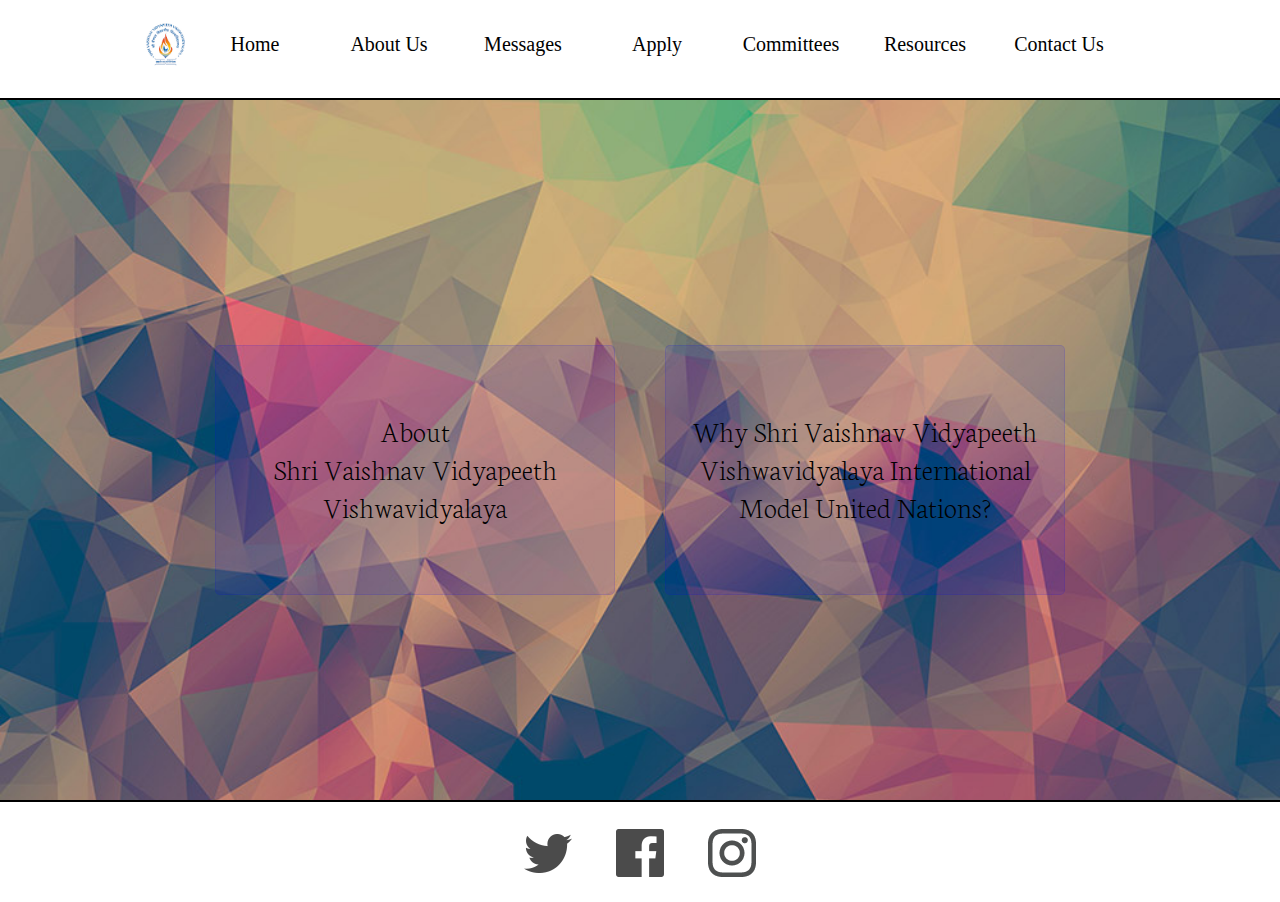
==== about.html @ 07e8a634 "second commit" ====
<!DOCTYPE html>
<html lang="en">
    <head>
      <meta charset="UTF-8">
      <meta name="viewport" content="width=device-width, initial-scale=1.0">
      <meta http-equiv="X-UA-Compatible" content="ie=edge">
      <title>SVVVMUN | About-Us</title>
      <link rel="stylesheet" href="css/aboutus.css" media="screen" title="no title" charset="utf-8">
      <link rel="icon" href="favicon.ico?" type="image/x-icon">
      <link href="https://fonts.googleapis.com/css?family=Neuton" rel="stylesheet">
      <script type="text/javascript" src="js/about.js"></script>
    </head>
    <body>
      <header>
        <div class="fixed-width">
          <a id="nav-logo" href="index.html"><img src="svvvlogo.png" alt="LOGO" height="50px" width="50px"></a>
          <nav id="nav-1">
              <li class="nav-link"><a class="link-3" href="index.html">Home</a></li>
              <li class="nav-link"><a class="link-3" href="about.html">About Us</a></li>
              <li class="nav-link"><a class="link-3" href="messages.html">Messages</a></li>
              <li class="nav-link"><a class="link-3" href="index.html#apply">Apply</a></li>
              <li class="nav-link"><a class="link-3" href="committees.html">Committees</a></li>
              <li class="nav-link"><a class="link-3" href="resources.html">Resources</a></li>
              <li class="nav-link"><a class="link-3" href="contact.html">Contact Us</a></li>
          </nav>
        </div>
      </header>

      <div class="content">
        <div class="content-fixed-width">
          <div onclick='aboutSVVV()' class="aboutSVVV hover">
            <h1>About <br>Shri Vaishnav Vidyapeeth Vishwavidyalaya</h1>
          </div>
          <div onclick='aboutSVVVMUN()' class="aboutSVVVMUN hover">
            <h1>Why Shri Vaishnav Vidyapeeth Vishwavidyalaya International Model United Nations?</h1>
          </div>
          <div id="aboutBoth">
            <div onclick="closeOpenWindow()" id="backButton">
              &#171;
            </div>
            <br />
            <div id="message">
            </div>
          </div>
        </div>
      </div>

      <footer>
        <div class="footer-fixed-width">
          <div class="social-icons">
            <img src="footericons/twitter.png" alt="SVVVIMUN Twitter" />
          </div>
          <div class="social-icons">
            <a href="https://www.facebook.com/SVVVIMUN/?hc_ref=SEARCH" target="_blank"><img src="footericons/facebook.png" alt="SVVVIMUN Facebook" /></a>
          </div>
          <div class="social-icons">
            <img src="footericons/insta.png" alt="SVVVIMUN Instagram" />
          </div>
        </div>
      </footer>
    </body>
</html>
---- css/aboutus.css ----
* {
  box-sizing: border-box;
  margin: 0;
  text-decoration: none;
  color: black;
  font-weight: lighter;
}

@media screen and (min-width: 1020px)
{
  .fixed-width{
    width: 1000px;
    height: auto;
    text-align: center;
    margin: 0 auto;
  }

  header {
    width: 100%;
    height: 100px;
    background-color: white;
    position:relative;
    border-bottom: 2px solid black;
    text-align: center;
  }

  li {
    width: 100px;
    display: inline-block;
    margin-left: 15px;
    margin-right: 15px;
    font-size: 20px;
    height: 50px;
    padding-top: 13px;
    transition: 0.4s;
  }

  li:hover {
    border-radius: 10px;
    background-color: rgba(0,0,255,0.1);
    color:#3AA9F5;
  }

  #nav-1{
    height: 100px;
    float:left;
    padding-top: 20px;
    font-family: Raleway;
  }

  #nav-logo {
    padding-top: 20px;
    float: left;
  }
  /*End of Navigation*/

  /*start of content*/
  .content {
    font-family: 'Neuton', serif;
    width: 100%;
    height: 700px;
    padding-top: 130px;
    background-image: url(../bg/bg-1.jpg);
    background-repeat: no-repeat;
    background-size: cover;
  }

  .content-fixed-width {
    width: 1000px;
    margin: 0 auto;
    height: 500px;
    text-align: center;
    padding-top: 50px;
  }

  .aboutSVVV {
    width: 400px;
    height: 250px;
    float: left;
    margin-top: 65px;
    margin-left: 75px;
    margin-right: 50px;
    padding-top: 65px;
    border: 1px solid rgba(0,0,255,0.1);
    border-radius: 5px;
    background-color: rgba(0,0,255,0.1);
    cursor: pointer;
    font-size: 15px;
  }

  .hover:hover {
    margin-top: 60px;
    background-color: (0,255,255,0.1);
  }

  .aboutSVVVMUN {
    width: 400px;
    height: 250px;
    float: left;
    display: inline-block;
    margin-top: 65px;
    padding-top: 65px;
    border: 1px solid rgba(0,0,255,0.1);
    border-radius: 5px;
    cursor: pointer;
    background-color: rgba(0,0,255,0.1);
    font-size: 15px;
  }

  #aboutBoth {
    position: absolute;
    display: none;
    height: 400px;
    width: 1000px;
    border: 1px solid rgba(0,0,255,0.1);
    border-radius: 5px;
    background-color: white;
  }

  #backButton {
    width: 20px;
    height: 20px;
    background-color: rgba(255,0,0,0.5);
    color: black;
    border-radius: 10px;
    margin-top: 10px;
    font-weight: bold;
    margin-left: 10px;
    cursor: pointer;
  }

  #message {
    width: 980px;
    margin-left: 10px;
    height: 350px;
    text-align: left;
    line-height: 25px;
  }
  /*End of contetn*/


  /* start of footer*/
  footer {
    width: 100%;
    height: 100px;
    border-top: 2px solid black;
    background-color: white;
    padding-top: 27px;
  }
  .footer-fixed-width {
    width: 1000px;
    height: 73px;
    text-align: center;
    margin: 0 auto;
  }
  .social-icons{
    opacity:0.7;
    display: inline-block;
    padding-left: 20px;
    padding-right: 20px;
  }
  /* end of footer*/
}

@media screen and (max-width: 1020px)
{
  .fixed-width{
    width: 1000px;
    height: auto;
    text-align: center;
    margin: 0 auto;
  }

  header {
    width: 1020px;
    height: 100px;
    background-color: white;
    position:relative;
    border-bottom: 2px solid black;
    text-align: center;
  }

  li {
    width: 100px;
    display: inline-block;
    margin-left: 15px;
    margin-right: 15px;
    font-size: 20px;
    height: 50px;
    padding-top: 13px;
    transition: 0.4s;
  }

  li:hover {
    border-radius: 10px;
    background-color: rgba(0,0,255,0.1);
    color:#3AA9F5;
  }

  #nav-1{
    height: 100px;
    float:left;
    padding-top: 20px;
    font-family: Raleway;
  }

  #nav-logo {
    padding-top: 20px;
    float: left;
  }
  /*End of Navigation*/

  /*start of content*/
  .content {
    font-family: 'Neuton', serif;
    width: 1020px;
    height: 700px;
    padding-top: 130px;
    background-image: url(../bg/bg-1.jpg);
    background-repeat: no-repeat;
    background-size: cover;
  }

  .content-fixed-width {
    width: 1000px;
    margin: 0 auto;
    height: 500px;
    text-align: center;
    padding-top: 50px;
  }

  .aboutSVVV {
    width: 400px;
    height: 250px;
    float: left;
    margin-top: 65px;
    margin-left: 75px;
    margin-right: 50px;
    padding-top: 65px;
    border: 1px solid rgba(0,0,255,0.1);
    border-radius: 5px;
    background-color: rgba(0,0,255,0.1);
    cursor: pointer;
  }

  .hover:hover {
    margin-top: 60px;
    background-color: rgba(0,255,255,0.1);
  }

  .aboutSVVVMUN {
    width: 400px;
    height: 250px;
    float: left;
    display: inline-block;
    margin-top: 65px;
    padding-top: 65px;
    border: 1px solid rgba(0,0,255,0.1);
    border-radius: 5px;
    cursor: pointer;
    background-color: rgba(0,0,255,0.1);
  }

  #aboutBoth {
    position: absolute;
    display: none;
    height: 400px;
    width: 1000px;
    border: 1px solid rgba(0,0,255,0.1);
    border-radius: 5px;
    background-color: white;
  }

  #backButton {
    width: 20px;
    height: 20px;
    background-color: rgba(255,0,0,0.5);
    color: black;
    border-radius: 10px;
    margin-top: 10px;
    font-weight: bold;
    margin-left: 10px;
    cursor: pointer;
  }

  #message {
    width: 980px;
    margin-left: 10px;
    height: 350px;
    text-align: left;
    line-height: 25px;
  }
  /*End of contetn*/

  /*Start of footer*/
  footer {
    width: 1020px;
    height: 100px;
    border-top: 2px solid black;
    background-color:white;
    padding-top: 27px;
  }
  .footer-fixed-width {
    width: 1000px;
    height: 73px;
    text-align: center;
    margin: 0 auto;
  }
  .social-icons{
    opacity:0.7;
    display: inline-block;
    padding-left: 20px;
    padding-right: 20px;
  }
  /*End of footer*/
}


/*css for scrollbars*/
::-webkit-scrollbar {
    width: 4px;
}

/* Track */
::-webkit-scrollbar-track {
    -webkit-box-shadow: inset 0 0 2px rgba(0,0,0,0.3);
    -webkit-border-radius: 2px;
    border-radius: 2px;
}

/* Handle */
::-webkit-scrollbar-thumb {
    -webkit-border-radius: 2px;
    border-radius: 2px;
    background: rgba(0,0,0,0.5);
    -webkit-box-shadow: inset 0 0 4px rgba(0,0,0,0.3);
}
::-webkit-scrollbar-thumb:window-inactive {
	background: rgba(0,0,0,0.3);
}

::-o-scrollbar {
    width: 4px;
}

/* Track */
::-o-scrollbar-track {
    -webkit-box-shadow: inset 0 0 2px rgba(0,0,0,0.3);
    -webkit-border-radius: 2px;
    border-radius: 2px;
}

/* Handle */
::-o-scrollbar-thumb {
    -webkit-border-radius: 2px;
    border-radius: 2px;
    background: rgba(0,0,0,0.5);
    -webkit-box-shadow: inset 0 0 4px rgba(0,0,0,0.3);
}
::-o-scrollbar-thumb:window-inactive {
	background: rgba(0,0,0,0.3);
}

::-moz-scrollbar {
    width: 4px;
}

/* Track */
::-moz-scrollbar-track {
    -webkit-box-shadow: inset 0 0 2px rgba(0,0,0,0.3);
    -webkit-border-radius: 2px;
    border-radius: 2px;
}

/* Handle */
::-moz-scrollbar-thumb {
    -webkit-border-radius: 2px;
    border-radius: 2px;
    background: rgba(0,0,0,0.5);
    -webkit-box-shadow: inset 0 0 4px rgba(0,0,0,0.3);
}
::-moz-scrollbar-thumb:window-inactive {
	background: rgba(0,0,0,0.3);
}
/*End of css for scrollbar*/
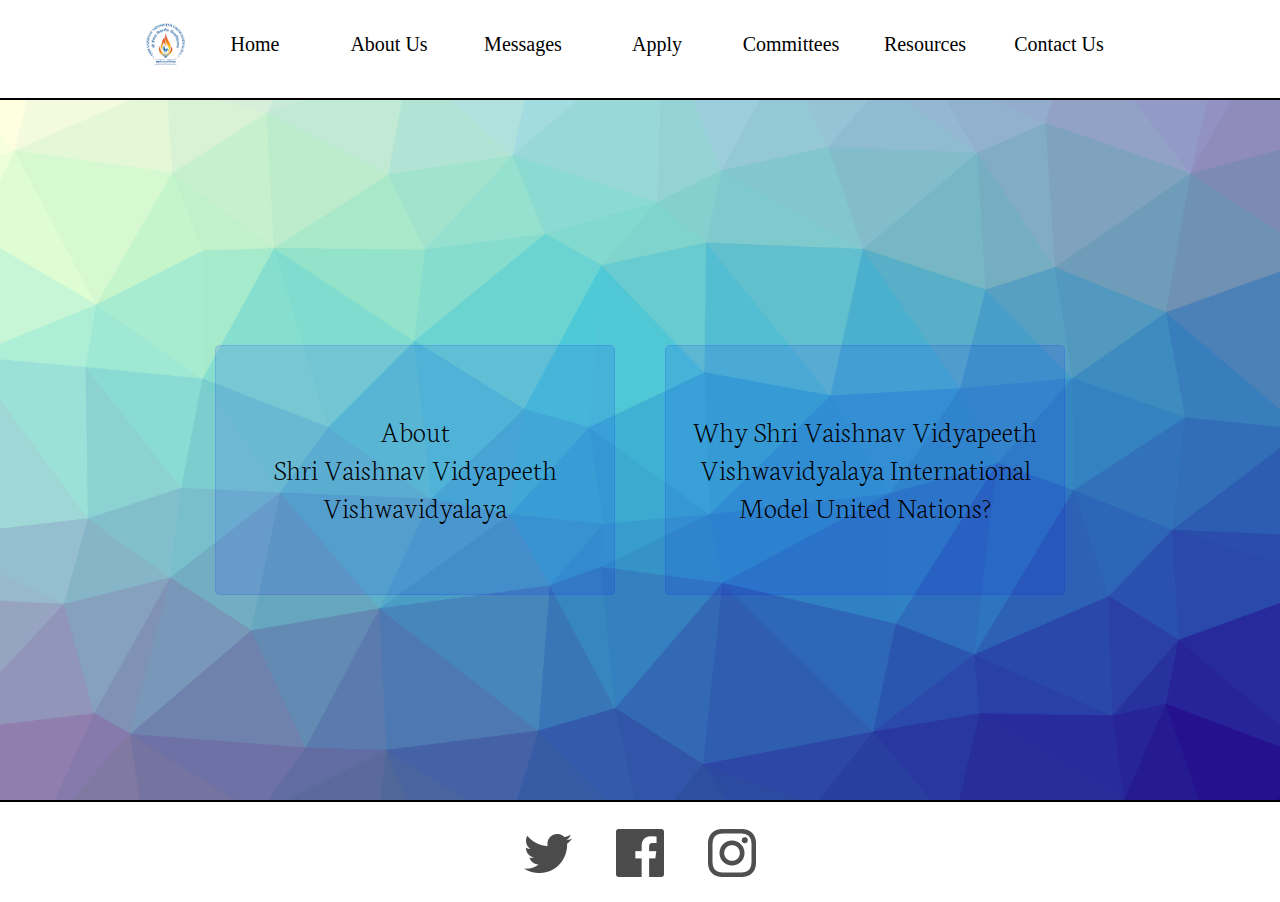
==== commit 5f598460: "Add files via upload" ====
--- a/about.html
+++ b/about.html
@@ -1,62 +1,62 @@
-<!DOCTYPE html>
-<html lang="en">
-    <head>
-      <meta charset="UTF-8">
-      <meta name="viewport" content="width=device-width, initial-scale=1.0">
-      <meta http-equiv="X-UA-Compatible" content="ie=edge">
-      <title>SVVVMUN | About-Us</title>
-      <link rel="stylesheet" href="css/aboutus.css" media="screen" title="no title" charset="utf-8">
-      <link rel="icon" href="favicon.ico?" type="image/x-icon">
-      <link href="https://fonts.googleapis.com/css?family=Neuton" rel="stylesheet">
-      <script type="text/javascript" src="js/about.js"></script>
-    </head>
-    <body>
-      <header>
-        <div class="fixed-width">
-          <a id="nav-logo" href="index.html"><img src="svvvlogo.png" alt="LOGO" height="50px" width="50px"></a>
-          <nav id="nav-1">
-              <li class="nav-link"><a class="link-3" href="index.html">Home</a></li>
-              <li class="nav-link"><a class="link-3" href="about.html">About Us</a></li>
-              <li class="nav-link"><a class="link-3" href="messages.html">Messages</a></li>
-              <li class="nav-link"><a class="link-3" href="index.html#apply">Apply</a></li>
-              <li class="nav-link"><a class="link-3" href="committees.html">Committees</a></li>
-              <li class="nav-link"><a class="link-3" href="resources.html">Resources</a></li>
-              <li class="nav-link"><a class="link-3" href="contact.html">Contact Us</a></li>
-          </nav>
-        </div>
-      </header>
-
-      <div class="content">
-        <div class="content-fixed-width">
-          <div onclick='aboutSVVV()' class="aboutSVVV hover">
-            <h1>About <br>Shri Vaishnav Vidyapeeth Vishwavidyalaya</h1>
-          </div>
-          <div onclick='aboutSVVVMUN()' class="aboutSVVVMUN hover">
-            <h1>Why Shri Vaishnav Vidyapeeth Vishwavidyalaya International Model United Nations?</h1>
-          </div>
-          <div id="aboutBoth">
-            <div onclick="closeOpenWindow()" id="backButton">
-              &#171;
-            </div>
-            <br />
-            <div id="message">
-            </div>
-          </div>
-        </div>
-      </div>
-
-      <footer>
-        <div class="footer-fixed-width">
-          <div class="social-icons">
-            <img src="footericons/twitter.png" alt="SVVVIMUN Twitter" />
-          </div>
-          <div class="social-icons">
-            <a href="https://www.facebook.com/SVVVIMUN/?hc_ref=SEARCH" target="_blank"><img src="footericons/facebook.png" alt="SVVVIMUN Facebook" /></a>
-          </div>
-          <div class="social-icons">
-            <img src="footericons/insta.png" alt="SVVVIMUN Instagram" />
-          </div>
-        </div>
-      </footer>
-    </body>
-</html>
+<!DOCTYPE html>
+<html lang="en">
+    <head>
+      <meta charset="UTF-8">
+      <meta name="viewport" content="width=device-width, initial-scale=1.0">
+      <meta http-equiv="X-UA-Compatible" content="ie=edge">
+      <title>SVVVMUN | About-Us</title>
+      <link rel="stylesheet" href="css/aboutus.css" media="screen" title="no title" charset="utf-8">
+      <link rel="icon" href="favicon.ico?" type="image/x-icon">
+      <link href="https://fonts.googleapis.com/css?family=Neuton" rel="stylesheet">
+      <script type="text/javascript" src="js/about.js"></script>
+    </head>
+    <body>
+      <header>
+        <div class="fixed-width">
+          <a id="nav-logo" href="index.html"><img src="svvvlogo.png" alt="LOGO" height="50px" width="50px"></a>
+          <nav id="nav-1">
+              <li class="nav-link"><a class="link-3" href="index.html">Home</a></li>
+              <li class="nav-link"><a class="link-3" href="about.html">About Us</a></li>
+              <li class="nav-link"><a class="link-3" href="messages.html">Messages</a></li>
+              <li class="nav-link"><a class="link-3" href="index.html#apply">Apply</a></li>
+              <li class="nav-link"><a class="link-3" href="committees.html">Committees</a></li>
+              <li class="nav-link"><a class="link-3" href="resources.html">Resources</a></li>
+              <li class="nav-link"><a class="link-3" href="contact.html">Contact Us</a></li>
+          </nav>
+        </div>
+      </header>
+
+      <div class="content">
+        <div class="content-fixed-width">
+          <div onclick='aboutSVVV()' class="aboutSVVV hover">
+            <h1>About <br>Shri Vaishnav Vidyapeeth Vishwavidyalaya</h1>
+          </div>
+          <div onclick='aboutSVVVMUN()' class="aboutSVVVMUN hover">
+            <h1>Why Shri Vaishnav Vidyapeeth Vishwavidyalaya International Model United Nations?</h1>
+          </div>
+          <div id="aboutBoth">
+            <div onclick="closeOpenWindow()" id="backButton">
+              &#171;
+            </div>
+            <br />
+            <div id="message">
+            </div>
+          </div>
+        </div>
+      </div>
+
+      <footer>
+        <div class="footer-fixed-width">
+          <div class="social-icons">
+            <img src="footericons/twitter.png" alt="SVVVIMUN Twitter" />
+          </div>
+          <div class="social-icons">
+            <a href="https://www.facebook.com/SVVVIMUN/?hc_ref=SEARCH" target="_blank"><img src="footericons/facebook.png" alt="SVVVIMUN Facebook" /></a>
+          </div>
+          <div class="social-icons">
+            <img src="footericons/insta.png" alt="SVVVIMUN Instagram" />
+          </div>
+        </div>
+      </footer>
+    </body>
+</html>
--- a/css/aboutus.css
+++ b/css/aboutus.css
@@ -1,385 +1,385 @@
-* {
-  box-sizing: border-box;
-  margin: 0;
-  text-decoration: none;
-  color: black;
-  font-weight: lighter;
-}
-
-@media screen and (min-width: 1020px)
-{
-  .fixed-width{
-    width: 1000px;
-    height: auto;
-    text-align: center;
-    margin: 0 auto;
-  }
-
-  header {
-    width: 100%;
-    height: 100px;
-    background-color: white;
-    position:relative;
-    border-bottom: 2px solid black;
-    text-align: center;
-  }
-
-  li {
-    width: 100px;
-    display: inline-block;
-    margin-left: 15px;
-    margin-right: 15px;
-    font-size: 20px;
-    height: 50px;
-    padding-top: 13px;
-    transition: 0.4s;
-  }
-
-  li:hover {
-    border-radius: 10px;
-    background-color: rgba(0,0,255,0.1);
-    color:#3AA9F5;
-  }
-
-  #nav-1{
-    height: 100px;
-    float:left;
-    padding-top: 20px;
-    font-family: Raleway;
-  }
-
-  #nav-logo {
-    padding-top: 20px;
-    float: left;
-  }
-  /*End of Navigation*/
-
-  /*start of content*/
-  .content {
-    font-family: 'Neuton', serif;
-    width: 100%;
-    height: 700px;
-    padding-top: 130px;
-    background-image: url(../bg/bg-1.jpg);
-    background-repeat: no-repeat;
-    background-size: cover;
-  }
-
-  .content-fixed-width {
-    width: 1000px;
-    margin: 0 auto;
-    height: 500px;
-    text-align: center;
-    padding-top: 50px;
-  }
-
-  .aboutSVVV {
-    width: 400px;
-    height: 250px;
-    float: left;
-    margin-top: 65px;
-    margin-left: 75px;
-    margin-right: 50px;
-    padding-top: 65px;
-    border: 1px solid rgba(0,0,255,0.1);
-    border-radius: 5px;
-    background-color: rgba(0,0,255,0.1);
-    cursor: pointer;
-    font-size: 15px;
-  }
-
-  .hover:hover {
-    margin-top: 60px;
-    background-color: (0,255,255,0.1);
-  }
-
-  .aboutSVVVMUN {
-    width: 400px;
-    height: 250px;
-    float: left;
-    display: inline-block;
-    margin-top: 65px;
-    padding-top: 65px;
-    border: 1px solid rgba(0,0,255,0.1);
-    border-radius: 5px;
-    cursor: pointer;
-    background-color: rgba(0,0,255,0.1);
-    font-size: 15px;
-  }
-
-  #aboutBoth {
-    position: absolute;
-    display: none;
-    height: 400px;
-    width: 1000px;
-    border: 1px solid rgba(0,0,255,0.1);
-    border-radius: 5px;
-    background-color: white;
-  }
-
-  #backButton {
-    width: 20px;
-    height: 20px;
-    background-color: rgba(255,0,0,0.5);
-    color: black;
-    border-radius: 10px;
-    margin-top: 10px;
-    font-weight: bold;
-    margin-left: 10px;
-    cursor: pointer;
-  }
-
-  #message {
-    width: 980px;
-    margin-left: 10px;
-    height: 350px;
-    text-align: left;
-    line-height: 25px;
-  }
-  /*End of contetn*/
-
-
-  /* start of footer*/
-  footer {
-    width: 100%;
-    height: 100px;
-    border-top: 2px solid black;
-    background-color: white;
-    padding-top: 27px;
-  }
-  .footer-fixed-width {
-    width: 1000px;
-    height: 73px;
-    text-align: center;
-    margin: 0 auto;
-  }
-  .social-icons{
-    opacity:0.7;
-    display: inline-block;
-    padding-left: 20px;
-    padding-right: 20px;
-  }
-  /* end of footer*/
-}
-
-@media screen and (max-width: 1020px)
-{
-  .fixed-width{
-    width: 1000px;
-    height: auto;
-    text-align: center;
-    margin: 0 auto;
-  }
-
-  header {
-    width: 1020px;
-    height: 100px;
-    background-color: white;
-    position:relative;
-    border-bottom: 2px solid black;
-    text-align: center;
-  }
-
-  li {
-    width: 100px;
-    display: inline-block;
-    margin-left: 15px;
-    margin-right: 15px;
-    font-size: 20px;
-    height: 50px;
-    padding-top: 13px;
-    transition: 0.4s;
-  }
-
-  li:hover {
-    border-radius: 10px;
-    background-color: rgba(0,0,255,0.1);
-    color:#3AA9F5;
-  }
-
-  #nav-1{
-    height: 100px;
-    float:left;
-    padding-top: 20px;
-    font-family: Raleway;
-  }
-
-  #nav-logo {
-    padding-top: 20px;
-    float: left;
-  }
-  /*End of Navigation*/
-
-  /*start of content*/
-  .content {
-    font-family: 'Neuton', serif;
-    width: 1020px;
-    height: 700px;
-    padding-top: 130px;
-    background-image: url(../bg/bg-1.jpg);
-    background-repeat: no-repeat;
-    background-size: cover;
-  }
-
-  .content-fixed-width {
-    width: 1000px;
-    margin: 0 auto;
-    height: 500px;
-    text-align: center;
-    padding-top: 50px;
-  }
-
-  .aboutSVVV {
-    width: 400px;
-    height: 250px;
-    float: left;
-    margin-top: 65px;
-    margin-left: 75px;
-    margin-right: 50px;
-    padding-top: 65px;
-    border: 1px solid rgba(0,0,255,0.1);
-    border-radius: 5px;
-    background-color: rgba(0,0,255,0.1);
-    cursor: pointer;
-  }
-
-  .hover:hover {
-    margin-top: 60px;
-    background-color: rgba(0,255,255,0.1);
-  }
-
-  .aboutSVVVMUN {
-    width: 400px;
-    height: 250px;
-    float: left;
-    display: inline-block;
-    margin-top: 65px;
-    padding-top: 65px;
-    border: 1px solid rgba(0,0,255,0.1);
-    border-radius: 5px;
-    cursor: pointer;
-    background-color: rgba(0,0,255,0.1);
-  }
-
-  #aboutBoth {
-    position: absolute;
-    display: none;
-    height: 400px;
-    width: 1000px;
-    border: 1px solid rgba(0,0,255,0.1);
-    border-radius: 5px;
-    background-color: white;
-  }
-
-  #backButton {
-    width: 20px;
-    height: 20px;
-    background-color: rgba(255,0,0,0.5);
-    color: black;
-    border-radius: 10px;
-    margin-top: 10px;
-    font-weight: bold;
-    margin-left: 10px;
-    cursor: pointer;
-  }
-
-  #message {
-    width: 980px;
-    margin-left: 10px;
-    height: 350px;
-    text-align: left;
-    line-height: 25px;
-  }
-  /*End of contetn*/
-
-  /*Start of footer*/
-  footer {
-    width: 1020px;
-    height: 100px;
-    border-top: 2px solid black;
-    background-color:white;
-    padding-top: 27px;
-  }
-  .footer-fixed-width {
-    width: 1000px;
-    height: 73px;
-    text-align: center;
-    margin: 0 auto;
-  }
-  .social-icons{
-    opacity:0.7;
-    display: inline-block;
-    padding-left: 20px;
-    padding-right: 20px;
-  }
-  /*End of footer*/
-}
-
-
-/*css for scrollbars*/
-::-webkit-scrollbar {
-    width: 4px;
-}
-
-/* Track */
-::-webkit-scrollbar-track {
-    -webkit-box-shadow: inset 0 0 2px rgba(0,0,0,0.3);
-    -webkit-border-radius: 2px;
-    border-radius: 2px;
-}
-
-/* Handle */
-::-webkit-scrollbar-thumb {
-    -webkit-border-radius: 2px;
-    border-radius: 2px;
-    background: rgba(0,0,0,0.5);
-    -webkit-box-shadow: inset 0 0 4px rgba(0,0,0,0.3);
-}
-::-webkit-scrollbar-thumb:window-inactive {
-	background: rgba(0,0,0,0.3);
-}
-
-::-o-scrollbar {
-    width: 4px;
-}
-
-/* Track */
-::-o-scrollbar-track {
-    -webkit-box-shadow: inset 0 0 2px rgba(0,0,0,0.3);
-    -webkit-border-radius: 2px;
-    border-radius: 2px;
-}
-
-/* Handle */
-::-o-scrollbar-thumb {
-    -webkit-border-radius: 2px;
-    border-radius: 2px;
-    background: rgba(0,0,0,0.5);
-    -webkit-box-shadow: inset 0 0 4px rgba(0,0,0,0.3);
-}
-::-o-scrollbar-thumb:window-inactive {
-	background: rgba(0,0,0,0.3);
-}
-
-::-moz-scrollbar {
-    width: 4px;
-}
-
-/* Track */
-::-moz-scrollbar-track {
-    -webkit-box-shadow: inset 0 0 2px rgba(0,0,0,0.3);
-    -webkit-border-radius: 2px;
-    border-radius: 2px;
-}
-
-/* Handle */
-::-moz-scrollbar-thumb {
-    -webkit-border-radius: 2px;
-    border-radius: 2px;
-    background: rgba(0,0,0,0.5);
-    -webkit-box-shadow: inset 0 0 4px rgba(0,0,0,0.3);
-}
-::-moz-scrollbar-thumb:window-inactive {
-	background: rgba(0,0,0,0.3);
-}
-/*End of css for scrollbar*/
+* {
+  box-sizing: border-box;
+  margin: 0;
+  text-decoration: none;
+  color: black;
+  font-weight: lighter;
+}
+
+@media screen and (min-width: 1020px)
+{
+  .fixed-width{
+    width: 1000px;
+    height: auto;
+    text-align: center;
+    margin: 0 auto;
+  }
+
+  header {
+    width: 100%;
+    height: 100px;
+    background-color: white;
+    position:relative;
+    border-bottom: 2px solid black;
+    text-align: center;
+  }
+
+  li {
+    width: 100px;
+    display: inline-block;
+    margin-left: 15px;
+    margin-right: 15px;
+    font-size: 20px;
+    height: 50px;
+    padding-top: 13px;
+    transition: 0.4s;
+  }
+
+  li:hover {
+    border-radius: 10px;
+    background-color: rgba(0,0,255,0.1);
+    color:#3AA9F5;
+  }
+
+  #nav-1{
+    height: 100px;
+    float:left;
+    padding-top: 20px;
+    font-family: Raleway;
+  }
+
+  #nav-logo {
+    padding-top: 20px;
+    float: left;
+  }
+  /*End of Navigation*/
+
+  /*start of content*/
+  .content {
+    font-family: 'Neuton', serif;
+    width: 100%;
+    height: 700px;
+    padding-top: 130px;
+    background-image: url(../bg/bg-4.png);
+    background-repeat: no-repeat;
+    background-size: cover;
+  }
+
+  .content-fixed-width {
+    width: 1000px;
+    margin: 0 auto;
+    height: 500px;
+    text-align: center;
+    padding-top: 50px;
+  }
+
+  .aboutSVVV {
+    width: 400px;
+    height: 250px;
+    float: left;
+    margin-top: 65px;
+    margin-left: 75px;
+    margin-right: 50px;
+    padding-top: 65px;
+    border: 1px solid rgba(0,0,255,0.1);
+    border-radius: 5px;
+    background-color: rgba(0,0,255,0.1);
+    cursor: pointer;
+    font-size: 15px;
+  }
+
+  .hover:hover {
+    margin-top: 60px;
+    background-color: (0,255,255,0.1);
+  }
+
+  .aboutSVVVMUN {
+    width: 400px;
+    height: 250px;
+    float: left;
+    display: inline-block;
+    margin-top: 65px;
+    padding-top: 65px;
+    border: 1px solid rgba(0,0,255,0.1);
+    border-radius: 5px;
+    cursor: pointer;
+    background-color: rgba(0,0,255,0.1);
+    font-size: 15px;
+  }
+
+  #aboutBoth {
+    position: absolute;
+    display: none;
+    height: 400px;
+    width: 1000px;
+    border: 1px solid rgba(0,0,255,0.1);
+    border-radius: 5px;
+    background-color: white;
+  }
+
+  #backButton {
+    width: 20px;
+    height: 20px;
+    background-color: rgba(255,0,0,0.5);
+    color: black;
+    border-radius: 10px;
+    margin-top: 10px;
+    font-weight: bold;
+    margin-left: 10px;
+    cursor: pointer;
+  }
+
+  #message {
+    width: 980px;
+    margin-left: 10px;
+    height: 350px;
+    text-align: left;
+    line-height: 25px;
+  }
+  /*End of contetn*/
+
+
+  /* start of footer*/
+  footer {
+    width: 100%;
+    height: 100px;
+    border-top: 2px solid black;
+    background-color: white;
+    padding-top: 27px;
+  }
+  .footer-fixed-width {
+    width: 1000px;
+    height: 73px;
+    text-align: center;
+    margin: 0 auto;
+  }
+  .social-icons{
+    opacity:0.7;
+    display: inline-block;
+    padding-left: 20px;
+    padding-right: 20px;
+  }
+  /* end of footer*/
+}
+
+@media screen and (max-width: 1020px)
+{
+  .fixed-width{
+    width: 1000px;
+    height: auto;
+    text-align: center;
+    margin: 0 auto;
+  }
+
+  header {
+    width: 1020px;
+    height: 100px;
+    background-color: white;
+    position:relative;
+    border-bottom: 2px solid black;
+    text-align: center;
+  }
+
+  li {
+    width: 100px;
+    display: inline-block;
+    margin-left: 15px;
+    margin-right: 15px;
+    font-size: 20px;
+    height: 50px;
+    padding-top: 13px;
+    transition: 0.4s;
+  }
+
+  li:hover {
+    border-radius: 10px;
+    background-color: rgba(0,0,255,0.1);
+    color:#3AA9F5;
+  }
+
+  #nav-1{
+    height: 100px;
+    float:left;
+    padding-top: 20px;
+    font-family: Raleway;
+  }
+
+  #nav-logo {
+    padding-top: 20px;
+    float: left;
+  }
+  /*End of Navigation*/
+
+  /*start of content*/
+  .content {
+    font-family: 'Neuton', serif;
+    width: 1020px;
+    height: 700px;
+    padding-top: 130px;
+    background-image: url(../bg/bg-4.png);
+    background-repeat: no-repeat;
+    background-size: cover;
+  }
+
+  .content-fixed-width {
+    width: 1000px;
+    margin: 0 auto;
+    height: 500px;
+    text-align: center;
+    padding-top: 50px;
+  }
+
+  .aboutSVVV {
+    width: 400px;
+    height: 250px;
+    float: left;
+    margin-top: 65px;
+    margin-left: 75px;
+    margin-right: 50px;
+    padding-top: 65px;
+    border: 1px solid rgba(0,0,255,0.1);
+    border-radius: 5px;
+    background-color: rgba(0,0,255,0.1);
+    cursor: pointer;
+  }
+
+  .hover:hover {
+    margin-top: 60px;
+    background-color: rgba(0,255,255,0.1);
+  }
+
+  .aboutSVVVMUN {
+    width: 400px;
+    height: 250px;
+    float: left;
+    display: inline-block;
+    margin-top: 65px;
+    padding-top: 65px;
+    border: 1px solid rgba(0,0,255,0.1);
+    border-radius: 5px;
+    cursor: pointer;
+    background-color: rgba(0,0,255,0.1);
+  }
+
+  #aboutBoth {
+    position: absolute;
+    display: none;
+    height: 400px;
+    width: 1000px;
+    border: 1px solid rgba(0,0,255,0.1);
+    border-radius: 5px;
+    background-color: white;
+  }
+
+  #backButton {
+    width: 20px;
+    height: 20px;
+    background-color: rgba(255,0,0,0.5);
+    color: black;
+    border-radius: 10px;
+    margin-top: 10px;
+    font-weight: bold;
+    margin-left: 10px;
+    cursor: pointer;
+  }
+
+  #message {
+    width: 980px;
+    margin-left: 10px;
+    height: 350px;
+    text-align: left;
+    line-height: 25px;
+  }
+  /*End of contetn*/
+
+  /*Start of footer*/
+  footer {
+    width: 1020px;
+    height: 100px;
+    border-top: 2px solid black;
+    background-color:white;
+    padding-top: 27px;
+  }
+  .footer-fixed-width {
+    width: 1000px;
+    height: 73px;
+    text-align: center;
+    margin: 0 auto;
+  }
+  .social-icons{
+    opacity:0.7;
+    display: inline-block;
+    padding-left: 20px;
+    padding-right: 20px;
+  }
+  /*End of footer*/
+}
+
+
+/*css for scrollbars*/
+::-webkit-scrollbar {
+    width: 4px;
+}
+
+/* Track */
+::-webkit-scrollbar-track {
+    -webkit-box-shadow: inset 0 0 2px rgba(0,0,0,0.3);
+    -webkit-border-radius: 2px;
+    border-radius: 2px;
+}
+
+/* Handle */
+::-webkit-scrollbar-thumb {
+    -webkit-border-radius: 2px;
+    border-radius: 2px;
+    background: rgba(0,0,0,0.5);
+    -webkit-box-shadow: inset 0 0 4px rgba(0,0,0,0.3);
+}
+::-webkit-scrollbar-thumb:window-inactive {
+	background: rgba(0,0,0,0.3);
+}
+
+::-o-scrollbar {
+    width: 4px;
+}
+
+/* Track */
+::-o-scrollbar-track {
+    -webkit-box-shadow: inset 0 0 2px rgba(0,0,0,0.3);
+    -webkit-border-radius: 2px;
+    border-radius: 2px;
+}
+
+/* Handle */
+::-o-scrollbar-thumb {
+    -webkit-border-radius: 2px;
+    border-radius: 2px;
+    background: rgba(0,0,0,0.5);
+    -webkit-box-shadow: inset 0 0 4px rgba(0,0,0,0.3);
+}
+::-o-scrollbar-thumb:window-inactive {
+	background: rgba(0,0,0,0.3);
+}
+
+::-moz-scrollbar {
+    width: 4px;
+}
+
+/* Track */
+::-moz-scrollbar-track {
+    -webkit-box-shadow: inset 0 0 2px rgba(0,0,0,0.3);
+    -webkit-border-radius: 2px;
+    border-radius: 2px;
+}
+
+/* Handle */
+::-moz-scrollbar-thumb {
+    -webkit-border-radius: 2px;
+    border-radius: 2px;
+    background: rgba(0,0,0,0.5);
+    -webkit-box-shadow: inset 0 0 4px rgba(0,0,0,0.3);
+}
+::-moz-scrollbar-thumb:window-inactive {
+	background: rgba(0,0,0,0.3);
+}
+/*End of css for scrollbar*/
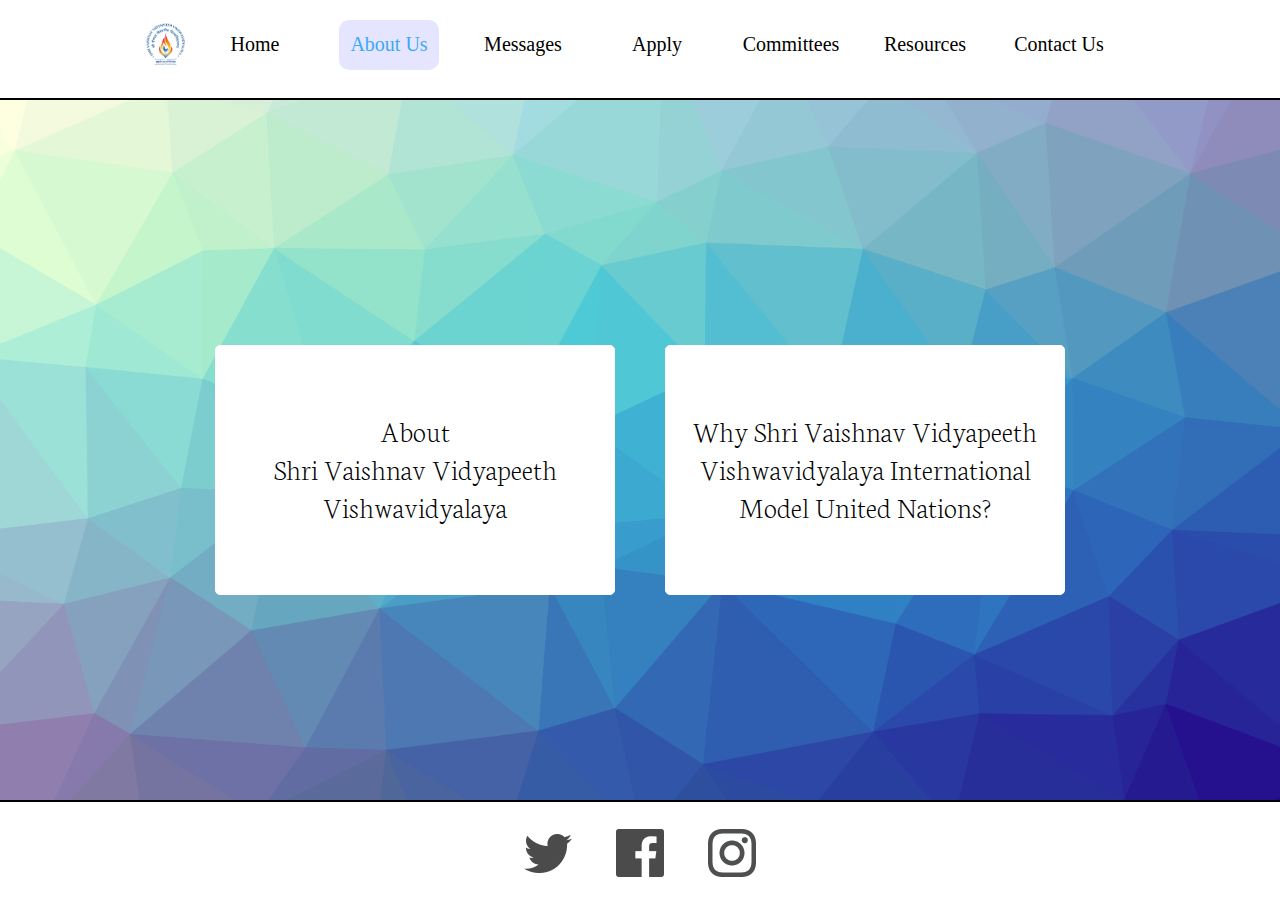
==== commit b4ce23e4: "Add files via upload" ====
--- a/about.html
+++ b/about.html
@@ -2,8 +2,6 @@
 <html lang="en">
     <head>
       <meta charset="UTF-8">
-      <meta name="viewport" content="width=device-width, initial-scale=1.0">
-      <meta http-equiv="X-UA-Compatible" content="ie=edge">
       <title>SVVVMUN | About-Us</title>
       <link rel="stylesheet" href="css/aboutus.css" media="screen" title="no title" charset="utf-8">
       <link rel="icon" href="favicon.ico?" type="image/x-icon">
@@ -15,13 +13,13 @@
         <div class="fixed-width">
           <a id="nav-logo" href="index.html"><img src="svvvlogo.png" alt="LOGO" height="50px" width="50px"></a>
           <nav id="nav-1">
-              <li class="nav-link"><a class="link-3" href="index.html">Home</a></li>
-              <li class="nav-link"><a class="link-3" href="about.html">About Us</a></li>
-              <li class="nav-link"><a class="link-3" href="messages.html">Messages</a></li>
-              <li class="nav-link"><a class="link-3" href="index.html#apply">Apply</a></li>
-              <li class="nav-link"><a class="link-3" href="committees.html">Committees</a></li>
-              <li class="nav-link"><a class="link-3" href="resources.html">Resources</a></li>
-              <li class="nav-link"><a class="link-3" href="contact.html">Contact Us</a></li>
+            <a class="link-3" href="index.html"><li class="nav-link">Home</li></a>
+            <a class="link-3" href="about.html"><li class="nav-link active">About Us</li></a>
+            <a class="link-3" href="messages.html"><li class="nav-link">Messages</li></a>
+            <a class="link-3" href="index.html#apply"><li class="nav-link">Apply</li></a>
+            <a class="link-3" href="committees.html"><li class="nav-link">Committees</li></a>
+            <a class="link-3" href="resources.html"><li class="nav-link">Resources</li></a>
+            <a class="link-3" href="contact.html"><li class="nav-link">Contact Us</li></a>
           </nav>
         </div>
       </header>
--- a/css/aboutus.css
+++ b/css/aboutus.css
@@ -46,6 +46,12 @@
     float:left;
     padding-top: 20px;
     font-family: Raleway;
+  }
+
+  .active {
+    background-color: rgba(0,0,255,0.1);
+    color:#3AA9F5;
+    border-radius: 10px;
   }
 
   #nav-logo {
@@ -81,16 +87,15 @@
     margin-left: 75px;
     margin-right: 50px;
     padding-top: 65px;
-    border: 1px solid rgba(0,0,255,0.1);
-    border-radius: 5px;
-    background-color: rgba(0,0,255,0.1);
+    border: 1px solid rgba(255,255,255,1);
+    border-radius: 5px;
+    background-color: rgba(255,255,255,1);
     cursor: pointer;
     font-size: 15px;
   }
 
   .hover:hover {
     margin-top: 60px;
-    background-color: (0,255,255,0.1);
   }
 
   .aboutSVVVMUN {
@@ -100,10 +105,10 @@
     display: inline-block;
     margin-top: 65px;
     padding-top: 65px;
-    border: 1px solid rgba(0,0,255,0.1);
-    border-radius: 5px;
-    cursor: pointer;
-    background-color: rgba(0,0,255,0.1);
+    border: 1px solid rgba(255,255,255,1);
+    border-radius: 5px;
+    cursor: pointer;
+    background-color: rgba(255,255,255,1);
     font-size: 15px;
   }
 
@@ -202,6 +207,12 @@
     float:left;
     padding-top: 20px;
     font-family: Raleway;
+  }
+
+  .active {
+    background-color: rgba(0,0,255,0.1);
+    color:#3AA9F5;
+    border-radius: 10px;
   }
 
   #nav-logo {
@@ -237,15 +248,14 @@
     margin-left: 75px;
     margin-right: 50px;
     padding-top: 65px;
-    border: 1px solid rgba(0,0,255,0.1);
-    border-radius: 5px;
-    background-color: rgba(0,0,255,0.1);
+    border: 1px solid rgba(255,255,255,1);
+    border-radius: 5px;
+    background-color: rgba(255,255,255,1);
     cursor: pointer;
   }
 
   .hover:hover {
     margin-top: 60px;
-    background-color: rgba(0,255,255,0.1);
   }
 
   .aboutSVVVMUN {
@@ -255,10 +265,10 @@
     display: inline-block;
     margin-top: 65px;
     padding-top: 65px;
-    border: 1px solid rgba(0,0,255,0.1);
-    border-radius: 5px;
-    cursor: pointer;
-    background-color: rgba(0,0,255,0.1);
+    border: 1px solid rgba(255,255,255,1);
+    border-radius: 5px;
+    cursor: pointer;
+    background-color: rgba(255,255,255,1);
   }
 
   #aboutBoth {
